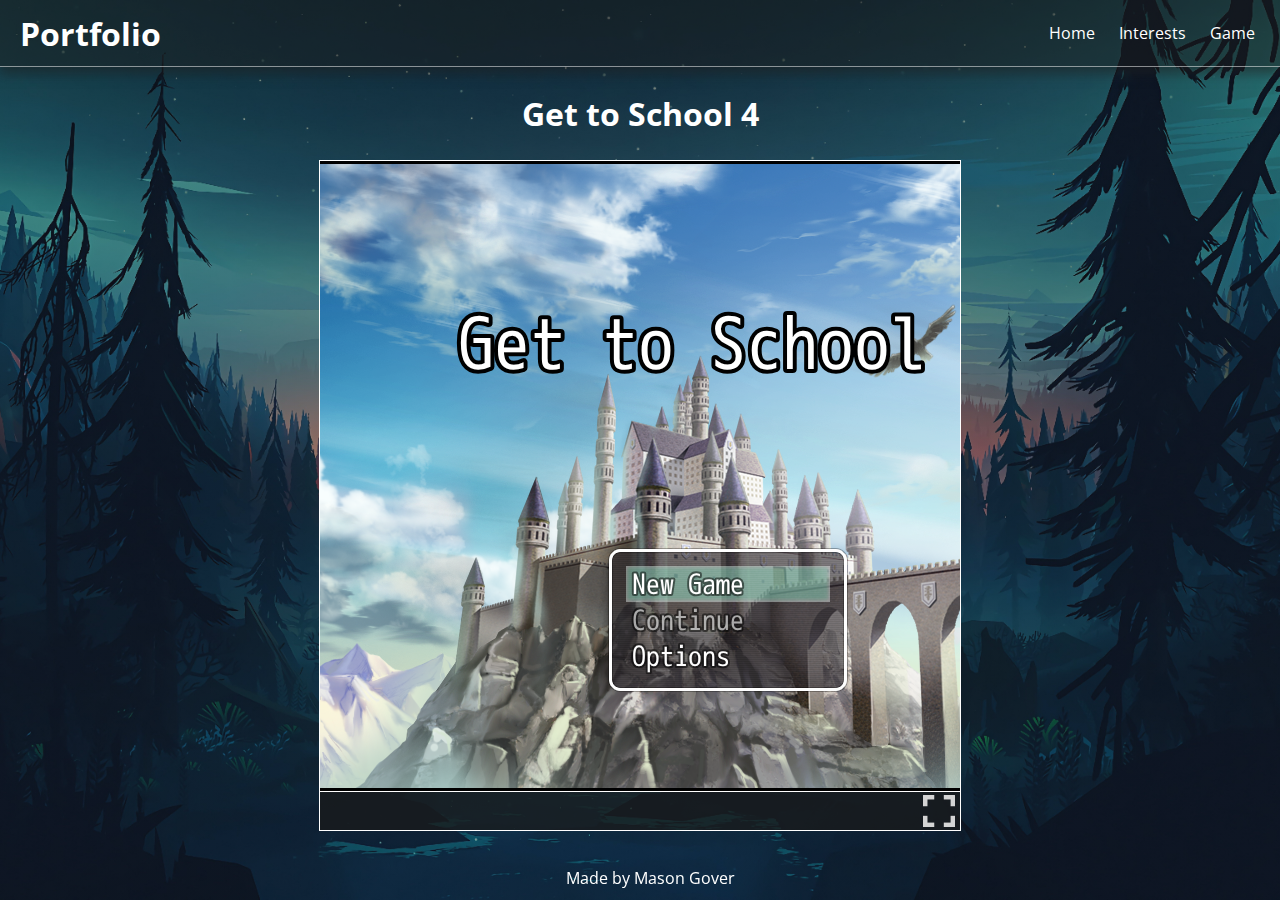
==== game.html @ bcd5c36a "Upload portfolio project & GetToSchool 4 update" ====
<!DOCTYPE html>
<html lang="en">

	<head>
		<meta charset="UTF-8">
		<meta http-equiv="X-UA-Compatible" content="IE=edge">
		<meta name="viewport" content="width=device-width, initial-scale=1.0">
		<link rel="stylesheet" type="text/css" href="css/styles.css" />
		<link rel="stylesheet" type="text/css" href="css/game.css" />
		<script src="js/index.js"></script>
		<title>Game - Portfolio</title>
	</head>

	<body>
		<nav>
			<a href="index.html">
				<h1>Portfolio</h1>
			</a>
			<ul>
				<li><a href="index.html">Home</a></li>
				<li><a href="interests.html">Interests</a></li>
				<li><a href="game.html">Game</a></li>
			</ul>

			<button class="hamburger-menu" onclick="openHamburgerMenu(this)">
				<div></div>
				<div></div>
				<div></div>
			</button>
		</nav>

		<nav id="mobile-nav">
			<ul>
				<li><a href="index.html">Home</a></li>
				<li><a href="interests.html">Interests</a></li>
				<li><a href="game.html">Game</a></li>
			</ul>
		</nav>

		<h1 id="title" style="margin-top: 25px">Get to School 4</h1>

		<iframe id="game" src="GetToSchool4/www/index.html" scrolling="no"></iframe>
		<div id="iframe-bar" onclick="fullscreenGame(this)">
			<img src="img/fullscreen.png" id="fullscreen-btn">
		</div>

		<footer>
			<p>Made by Mason Gover</p>
		</footer>

	</body>

</html>
---- css/styles.css ----
@import url('https://fonts.googleapis.com/css2?family=Abril+Fatface&family=Merriweather:ital@0;1&family=Open+Sans:wght@400;700&family=Space+Mono&family=Work+Sans:wght@400;500;800&display=swap');

* {
	font-family: "Open Sans";
	margin: 0;
}

html {
	min-height: 100%;
	min-width: 100%;
}

body {
	background:
		linear-gradient(rgba(26, 26, 26, 0.45), rgba(26, 26, 26, 0.45)),
		url(../img/background.jpg);
	background-position: center;
	background-size: cover;
}

nav {
	background: rgba(26, 26, 26, 0.45);
	box-shadow: 0 7px 10px rgba(30, 30, 30, 0.5);
	border-bottom: 1px solid rgba(255, 255, 255, 0.5);
	width: 100%;
	height: 1.75cm;
}

nav h1 {
	display: inline-block;
	position: relative;
	transform: translate(0, -50%);
	margin-left: 20px;
	color: white;
	top: 50%;
}

nav ul {
	position: relative;
	transform: translate(0, -50%);
	margin-right: 15px;
	color: white;
	float: right;
	top: 50%;
}

nav ul li {
	display: inline-block;
	padding: 10px;
}

nav ul li:hover {
	background: rgba(50, 50, 50, 0.25);
	border: 1px solid white;
	border-radius: 10%;
}

nav ul li a {
	color: white;
	text-decoration: none;
}

footer {
	position: fixed;
	margin-top: 50px;
	width: 100%;
	height: 1.75cm;
	bottom: 0;
}

footer p {
	position: relative;
	transform: translate(0, -50%);
	text-align: center;
	margin-left: 20px;
	color: white;
	top: 50%;
}

footer img {
	text-align: center;
	display: inline;
	width: 32px;
	height: 32px;
}

.portfolio-box {
	background-color: rgba(18, 18, 18, 0.75);
	box-shadow: 0 7px 10px rgba(30, 30, 30, 0.50);
	border-radius: 10px;
	overflow: hidden;
	width: 30%;
	height: 100%;
}

.portfolio-box img {
	width: 100%;
	height: 45%;
}

.portfolio-box h1 {
	color: white;
	margin-left: 3%;
}

.portfolio-box p {
	color: white;
	margin: 0 0 0 3%;
}

.hamburger-menu {
	display: none;
}

.hamburger-menu div {
	background-color: white;
	width: 35px;
	height: 5px;
	margin: 6px 0;
	transition: 0.4s;
}

#mobile-nav {
	display: none;
}

#introduction {
	background: rgba(26, 26, 26, 0.45);
	width: 400px;
	height: 100px;
	margin: 10px auto 0 auto;
	border: 1px solid white;
	border-radius: 5px;
	box-shadow: 0 7px 10px rgba(30, 30, 30, 0.50);
}

#introduction p {
	text-align: center;
	color: white;
	padding: 10px;
}

#flex-column {
	display: flex;
	justify-content: space-around;
	align-items: flex-start;
	margin: 0 auto 0 auto;
	width: 90%;
	height: 400px;
}

#title {
	margin-top: 25px;
	text-align: center;
	font-size: xx-large;
	color: white;
}

#label-text {
	margin: 1% 0 1% 0;
	color: white;
	text-align: center;
}

@media only screen and (max-width: 1250px) {
	.portfolio-box {
		margin-top: 30px;
		width: 45%;
		height: 95%;
	}

	#flex-column {
		display: flex;
		flex-direction: column;
		align-items: center;
		width: 100%;
		height: 1000px;
		margin-bottom: 25px;
	}

	footer {
		position: static;
		background: rgba(26, 26, 26, 0.45);
		border-top: 1px solid rgba(255, 255, 255, 0.5);
	}
}

@media only screen and (max-width: 900px) {
	nav h1 {
		display: block;
		text-align: center;
	}

	nav ul {
		display: none;
	}

	.hamburger-menu {
		display: block;
		background-color: transparent;
		border: 0;
		transform: translate(0%, -50%);
		margin-left: 15px;
	}

	.portfolio-box {
		margin-top: 30px;
		width: 60%;
		height: 95%;
	}

	#mobile-nav ul {
		display: block;
		position: relative;
		color: white;
		margin-right: 0;
		float: none;
		text-align: center;
	}

	#mobile-nav ul li {
		padding-right: 10px;
	}

	#label-text {
		margin: 5% 0 2% 0;
	}

	#flex-column {
		display: flex;
		flex-direction: column;
		align-items: center;
		width: 100%;
		height: 1000px;
		margin-bottom: 25px;
	}
}

@media only screen and (max-width: 600px) {
	.portfolio-box {
		width: 100%;
		margin-top: 10px;
		border-radius: 0;
	}

	#introduction {
		width: 100%;
		height: 10%;
		border-radius: 0;
	}
}
---- css/game.css ----
html, body { height: 100%; width: 100%; margin: 0; }

iframe {
	display: block;
	position: relative;
	background: rgba(26, 26, 26, 0.75);
	border: 1px solid rgb(255, 255, 255);
	margin: 25px auto auto auto;
	width: 50%;
	height: 70%;
}

#fullscreen-btn {
	position: relative;
	transform: translate(0, -50%);
	margin-right: 5px;
	cursor: pointer;
	float: right;
	width: 32px;
	height: 32px;
	top: 50%;
}

#iframe-bar {
	display: block;
	position: relative;
	background: rgba(26, 26, 26, 0.75);
	border-bottom: 1px solid rgb(255, 255, 255);
	border-right: 1px solid rgb(255, 255, 255);
	border-left: 1px solid rgb(255, 255, 255);
	margin: auto;
	width: 50%;
	height: 1cm;
}

@media only screen and (max-width: 1250px) {
	iframe {
		width: 75%;
	}

	#iframe-bar {
		width: 75%;
	}
}

@media only screen and (max-width: 850px) {
	iframe {
		width: 95%;
	}

	footer p {
		transform: translate(0, -50%) !important;
	}

	#iframe-bar {
		width: 95%;
	}
}

@media only screen and (max-height: 900px) {
	footer p {
		transform: none;
	}
}
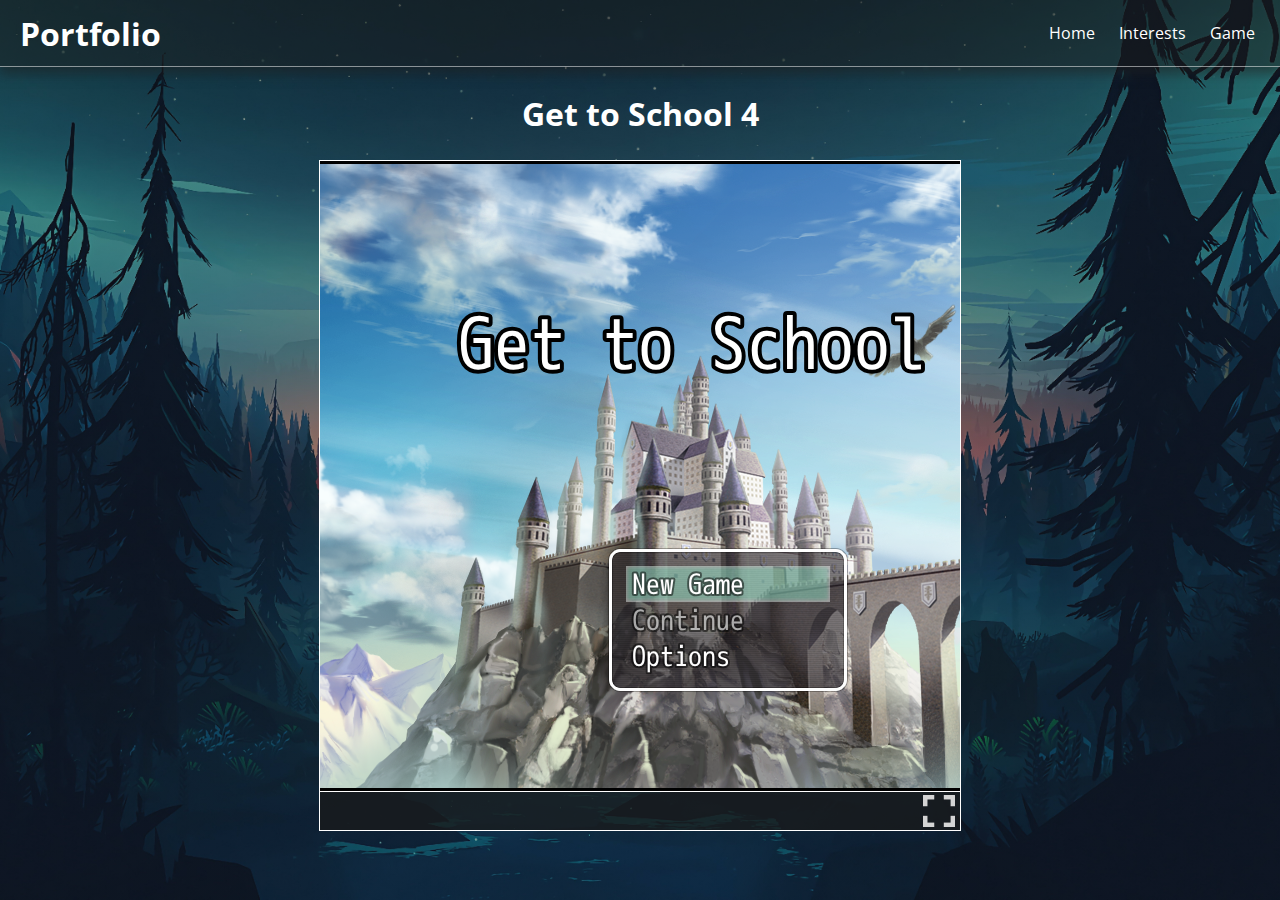
==== commit 74118b6b: "Fix a few final things" ====
--- a/game.html
+++ b/game.html
@@ -43,11 +43,6 @@
 		<div id="iframe-bar" onclick="fullscreenGame(this)">
 			<img src="img/fullscreen.png" id="fullscreen-btn">
 		</div>
-
-		<footer>
-			<p>Made by Mason Gover</p>
-		</footer>
-
 	</body>
 
 </html>--- a/css/styles.css
+++ b/css/styles.css
@@ -33,6 +33,10 @@
 	margin-left: 20px;
 	color: white;
 	top: 50%;
+}
+
+nav a {
+	text-decoration: none;
 }
 
 nav ul {
